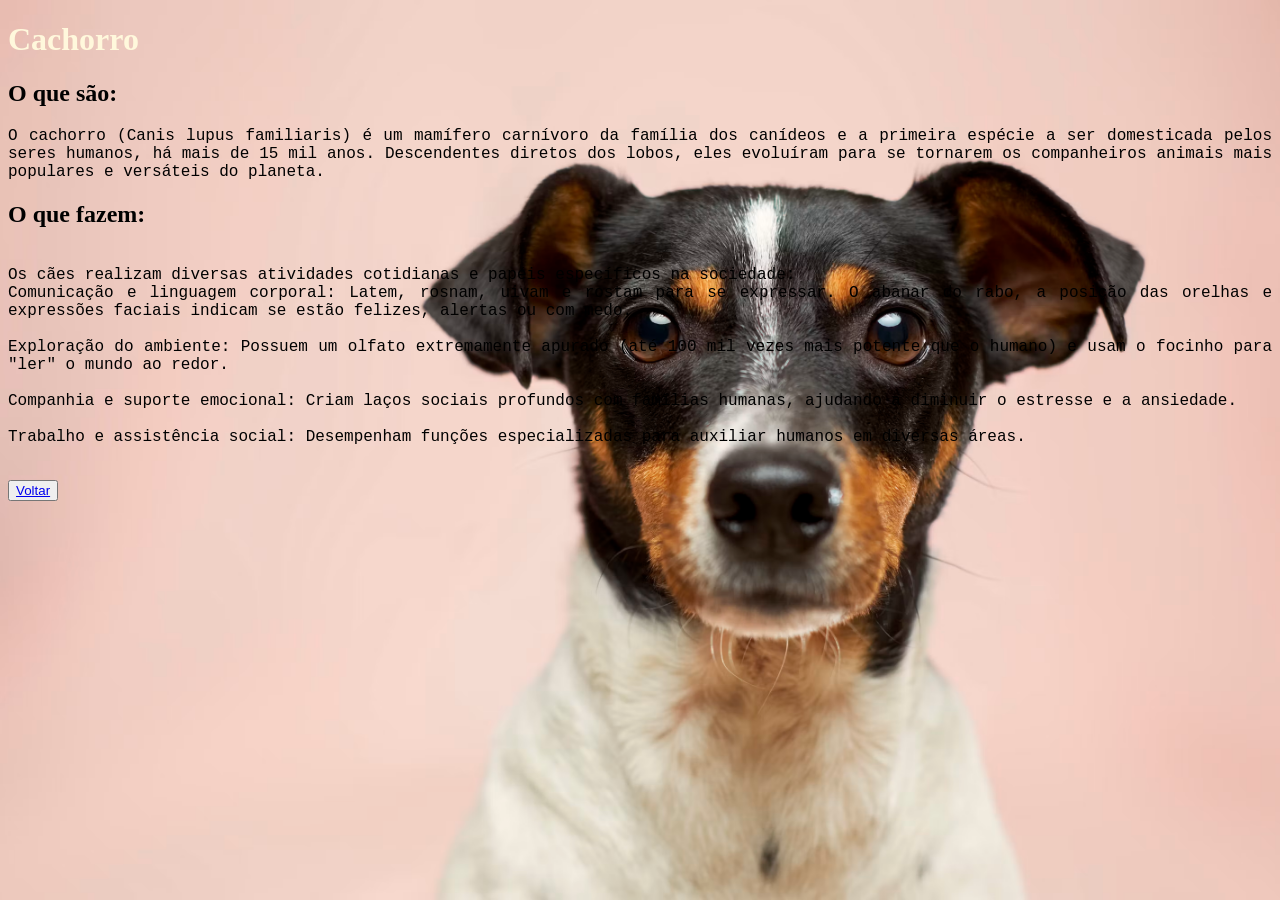
==== cachorro.html @ 8002194b "Meu trabalho" ====
<!DOCTYPE html>
<html lang="pt">
<head>
    <meta charset="UTF-8">
    <meta name="viewport" content="width=device-width, initial-scale=1.0">
    <title>Cachorro</title>
    <link rel="stylesheet" href="cachorro.css">
</head>
<body>
    <h1>Cachorro <br></h1>
    <h2>O que são: </h2>
    <p> O cachorro (Canis lupus familiaris) é um mamífero carnívoro da família dos canídeos e a primeira espécie a ser domesticada pelos seres humanos, há mais de 15 mil anos. Descendentes diretos dos lobos, eles evoluíram para se tornarem os companheiros animais mais populares e versáteis do planeta.</p>

    <h2>O que fazem:</h2>
    <p><br>Os cães realizam diversas atividades cotidianas e papéis específicos na sociedade: <br>

Comunicação e linguagem corporal: Latem, rosnam, uivam e rostam para se expressar. O abanar do rabo, a posição das orelhas e expressões faciais indicam se estão felizes, alertas ou com medo. <br>
<br>

Exploração do ambiente: Possuem um olfato extremamente apurado (até 100 mil vezes mais potente que o humano) e usam o focinho para "ler" o mundo ao redor. <br>
<br>
Companhia e suporte emocional: Criam laços sociais profundos com famílias humanas, ajudando a diminuir o estresse e a ansiedade. <br>
<br>
Trabalho e assistência social: Desempenham funções especializadas para auxiliar humanos em diversas áreas.</p>
<br>
<button>
<a href="index.html">Voltar</a>
</button>
</body>
    
</html>
---- cachorro.css ----
body{
    background-image: url(assets/cachorro_fundo.avif);
    background-attachment: fixed;
    background-size: cover;
    background-position: center;
}

h1 {
    color:cornsilk
}

p {
    font-family: 'Courier New', Courier, monospace;
    text-align: justify;

}
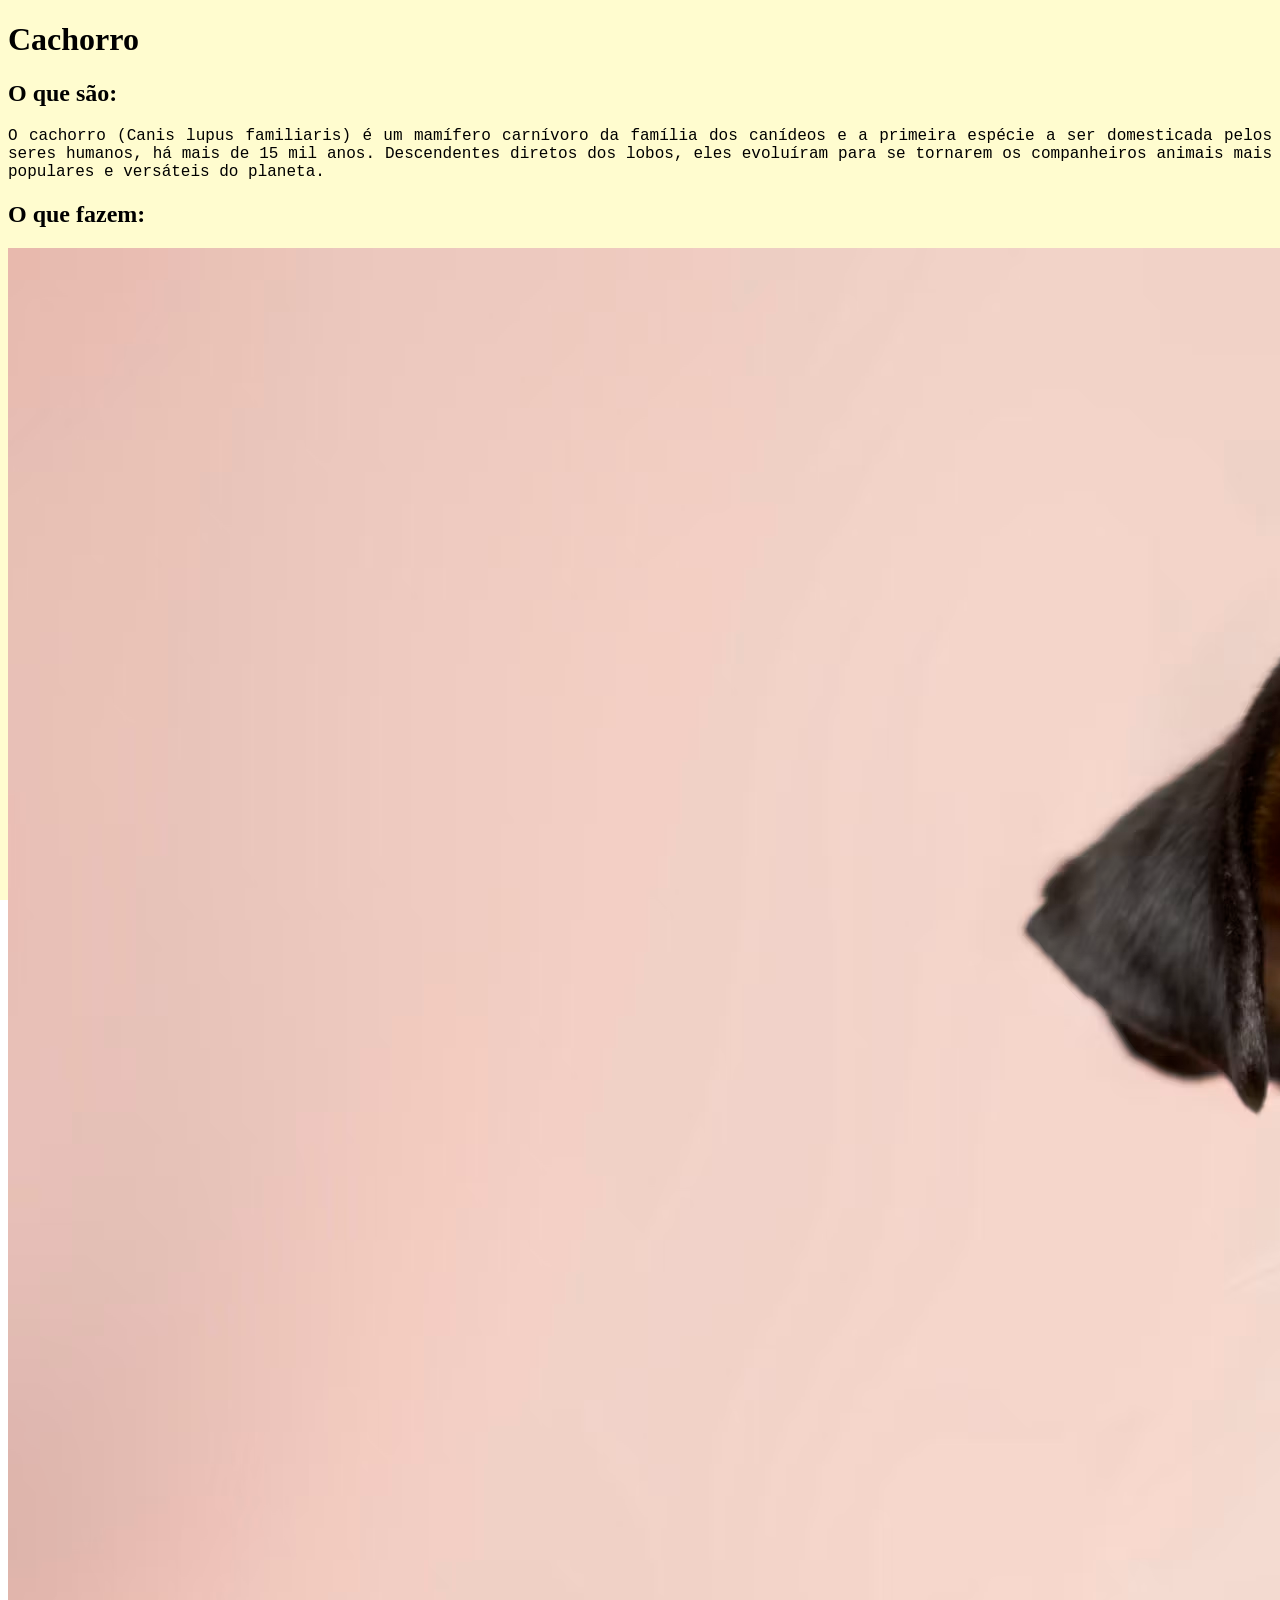
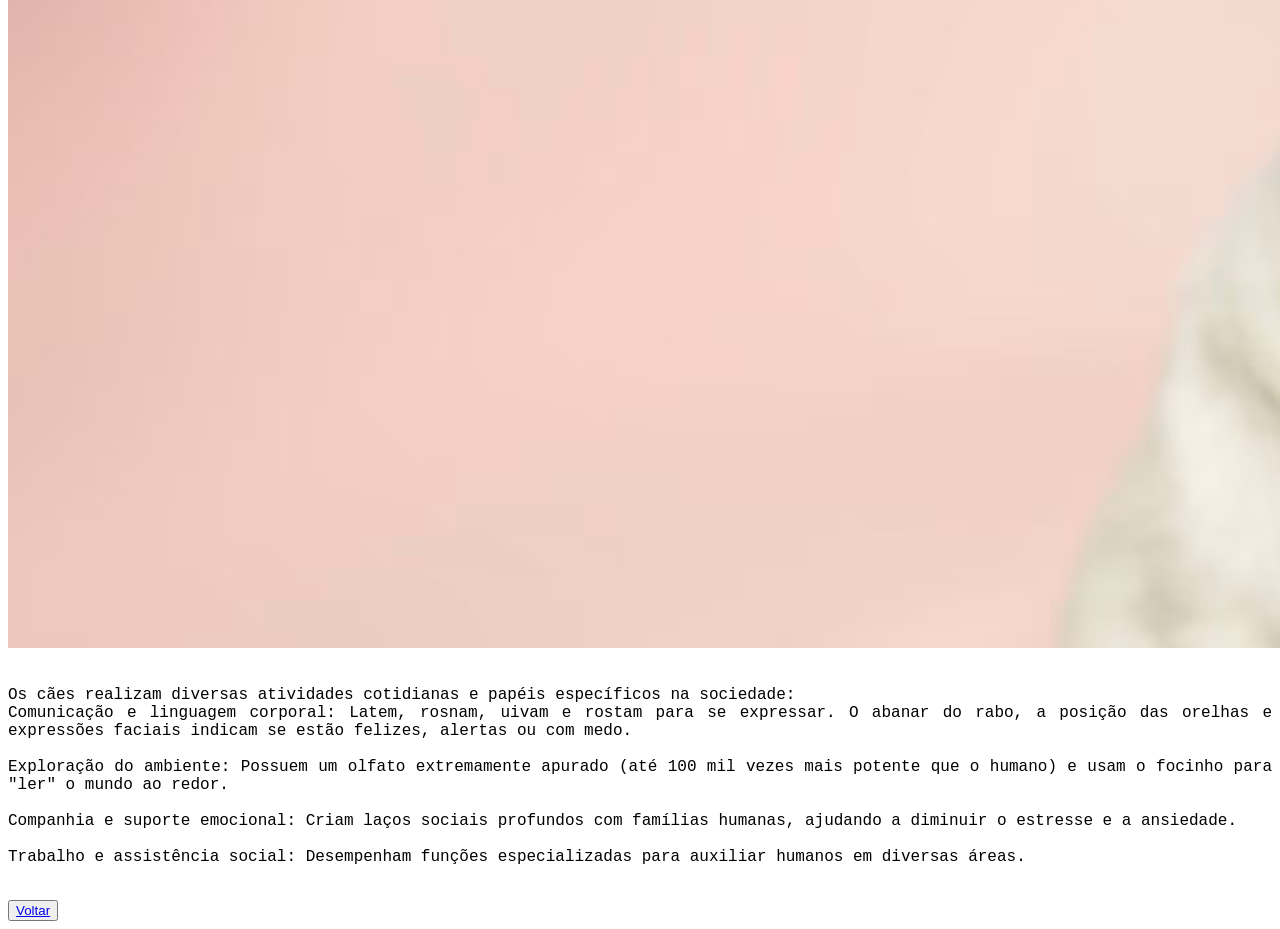
==== commit 99c4e07b: "cachorro" ====
--- a/cachorro.html
+++ b/cachorro.html
@@ -12,6 +12,7 @@
     <p> O cachorro (Canis lupus familiaris) é um mamífero carnívoro da família dos canídeos e a primeira espécie a ser domesticada pelos seres humanos, há mais de 15 mil anos. Descendentes diretos dos lobos, eles evoluíram para se tornarem os companheiros animais mais populares e versáteis do planeta.</p>
 
     <h2>O que fazem:</h2>
+    <img src="assets/cachorro_fundo.avif" alt="">
     <p><br>Os cães realizam diversas atividades cotidianas e papéis específicos na sociedade: <br>
 
 Comunicação e linguagem corporal: Latem, rosnam, uivam e rostam para se expressar. O abanar do rabo, a posição das orelhas e expressões faciais indicam se estão felizes, alertas ou com medo. <br>
--- a/cachorro.css
+++ b/cachorro.css
@@ -1,12 +1,16 @@
 body{
-    background-image: url(assets/cachorro_fundo.avif);
+    background-image: url(assets/amarelo_fundo.jpg);
     background-attachment: fixed;
     background-size: cover;
     background-position: center;
 }
 
 h1 {
-    color:cornsilk
+    color:black
+}
+img {
+    mar
+
 }
 
 p {
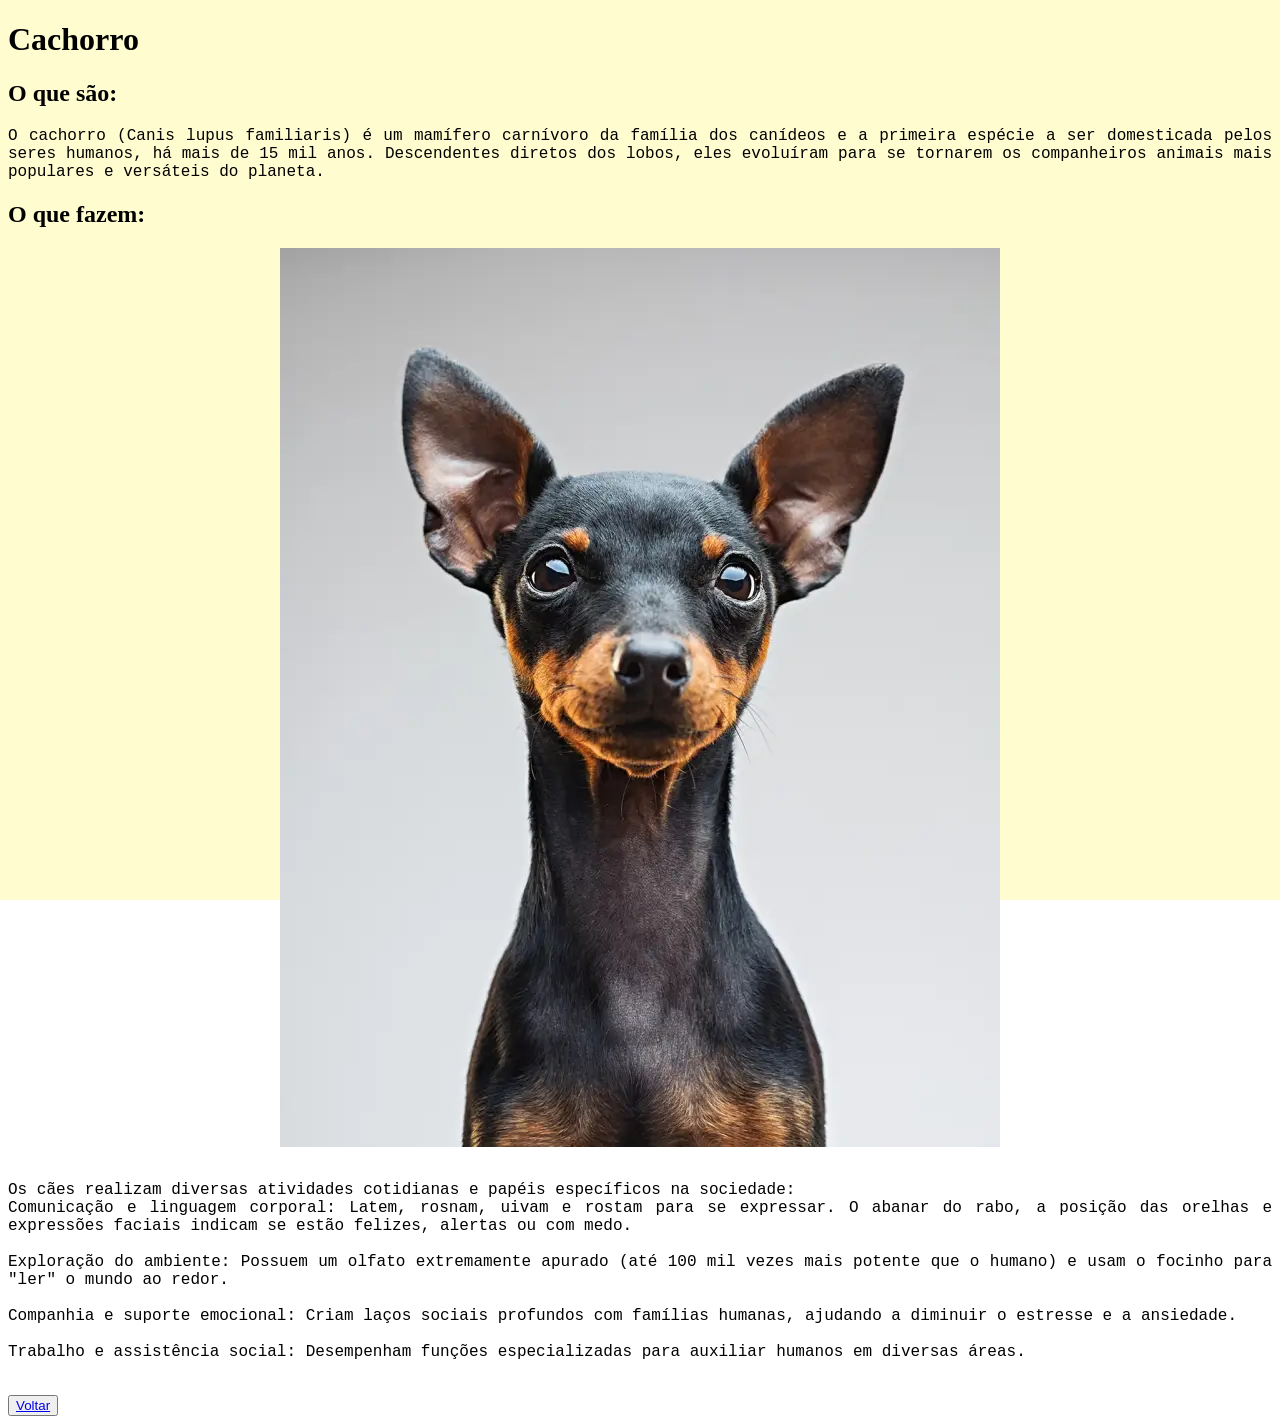
==== commit f4bd8ff4: "cachorro" ====
--- a/cachorro.html
+++ b/cachorro.html
@@ -12,7 +12,7 @@
     <p> O cachorro (Canis lupus familiaris) é um mamífero carnívoro da família dos canídeos e a primeira espécie a ser domesticada pelos seres humanos, há mais de 15 mil anos. Descendentes diretos dos lobos, eles evoluíram para se tornarem os companheiros animais mais populares e versáteis do planeta.</p>
 
     <h2>O que fazem:</h2>
-    <img src="assets/cachorro_fundo.avif" alt="">
+    <img src="assets/cachorro_fundo2.webp" alt="">
     <p><br>Os cães realizam diversas atividades cotidianas e papéis específicos na sociedade: <br>
 
 Comunicação e linguagem corporal: Latem, rosnam, uivam e rostam para se expressar. O abanar do rabo, a posição das orelhas e expressões faciais indicam se estão felizes, alertas ou com medo. <br>
--- a/cachorro.css
+++ b/cachorro.css
@@ -8,11 +8,12 @@
 h1 {
     color:black
 }
+
 img {
-    mar
-
+    display: block;
+    margin-left: auto;
+    margin-right: auto;
 }
-
 p {
     font-family: 'Courier New', Courier, monospace;
     text-align: justify;
